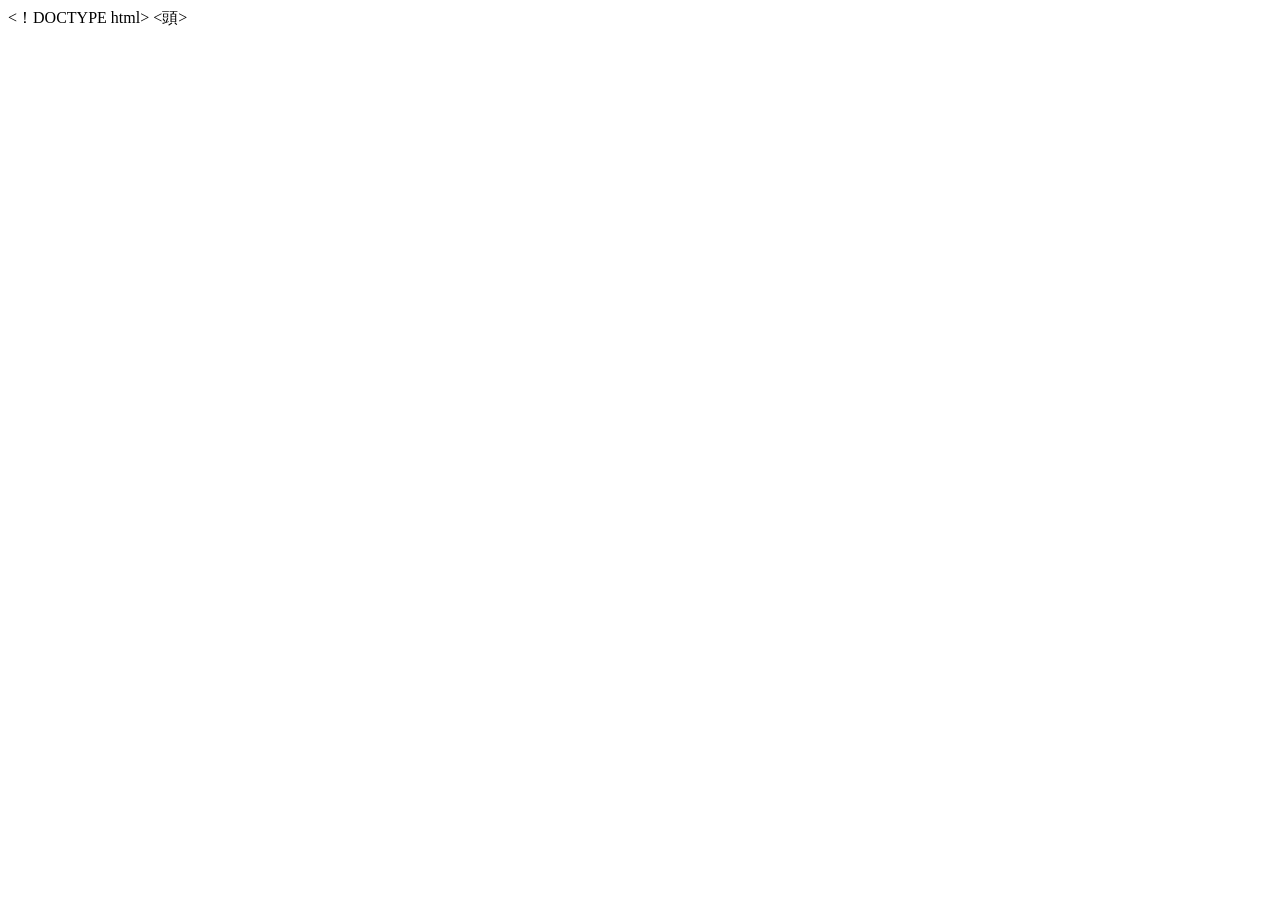
==== index.html @ caf4f37b "Create index.html" ====
<！DOCTYPE html>
<html>
<頭>
  <meta charset = "utf-8">
  <meta name = "viewport" content = "width = device-width、initial-scale = 1.0">
  <title> Progate </ title>
  <link href = "https://maxcdn.bootstrapcdn.com/font-awesome/4.7.0/css/font-awesome.min.css" rel = "stylesheet" Integrity = "sha384-wvfXpqpZZVQGK6TAh5PVlGOfQNHSoD2xbE + QkPxCAFlNEevoEH3Sl0sibVcOQ匿名 ">
  <link rel = "stylesheet" type = "text / css" href = "stylesheet.css">
</ head>
<ボディ>
  <ヘッダー>
    <div class = "container">
      <div class = "header-left">
        <img class = "logo" src = "https://prog-8.com/images/html/advanced/main_logo.png">
      </ div>
      <span class = "fa fa-bars menu-icon"> </ span>
      <div class = "header-right">
        <ahref = "＃">ガイダンス</a>
        <ahref = "＃">ここ登録</a>
        <ahref = "＃" class = "login">ログイン</a>
      </ div>
    </ div>
  </ header>
  <div class = "top-wrapper">
    <div class = "container">
      <h1>コードを学ぶ。<br>創造性を学ぶ。</ h1>
      <p> Progateはオンライン学習学習です。<br>ももやさしいませんと甲で、練習サービスを作成するプログラミングを学んでいきましょう。</ p>
      <div class = "btn-wrapper">
        <ahref = "＃" class = "btnsignup">ここ登録はこちら</a>
        <p>または</ p>
        <a href="#" class="btn facebook"> <span class = "fa fa-facebook"> </ span> Facebookで登録</a>
        <a href="#" class="btn twitter"> <span class = "fa fa-twitter"> </ span> Twitterで登録</a>
      </ div>
    </ div>
  </ div>
  <div class = "lesson-wrapper">
    <div class = "container">
      <div class = "heading">
        <h2>どこから始めればよいかを学びましょう！</ h2>
      </ div>
      <div class = "lessons">
        <div class = "lesson">
          <div class = "lesson-icon">
            <img src = "https://prog-8.com/images/html/advanced/html.png">
            <p> HTMLとCSS </ p>
          </ div>
          <pclass = "text-contents">編集リストの作成に使用する言語です。HTMLとCSSを作成して、いいなからを作成します。</ p>
        </ div>
        <div class = "lesson">
          <div class = "lesson-icon">
            <img src = "https://prog-8.com/images/html/advanced/jQuery.png">
            <p> jQuery </ p>
          </ div>
          <p class = "text-contents">記憶な備を手軽に実装JavaScriptなし、Ajax（エイジャックス）をなければてし、ファイルをダリと色々なでできます。</ p>
        </ div>
        <div class = "lesson">
          <div class = "lesson-icon">
            <img src = "https://prog-8.com/images/html/advanced/ruby.png">
            <p>ルビー</ p>
          </ div>
          <p class = "text-contents">オープンソースのフリーなプログラミング言語で、最よくあり生産性をありません。 </ p>
        </ div>
        <div class = "lesson">
          <div class = "lesson-icon">
            <img src = "https://prog-8.com/images/html/advanced/php.png">
            <p> PHP </ p>
          </ div>
          <pclass = "text-contents"> HTMLだけにするプログラムの内容をしたことはできません。PHPはHTMLにあり、プログラムを埋め込みます。</ p>
        </ div>
      </ div>
      <div class = "clear"> </ div>
    </ div>
  </ div>
  <div class = "message-wrapper">
    <div class = "container">
      <div class = "heading">
        <h2>さぁ、あなたもProgateでプログラミングを学みみませんか？</ h2>
        <h3>コーディングを学び、創造性を学びましょう！</ h3>
      </ div>
      <spanclass = "btnmessage">さっそく開発する</ span>
    </ div>
  </ div>
  <フッター>
    <div class = "container">
      <img src = "https://prog-8.com/images/html/advanced/footer_logo.png">
      <p>コーディングを学び、創造性を学ぶ。</ p>
    </ div>
  </フッター>
</ body>
</ html>
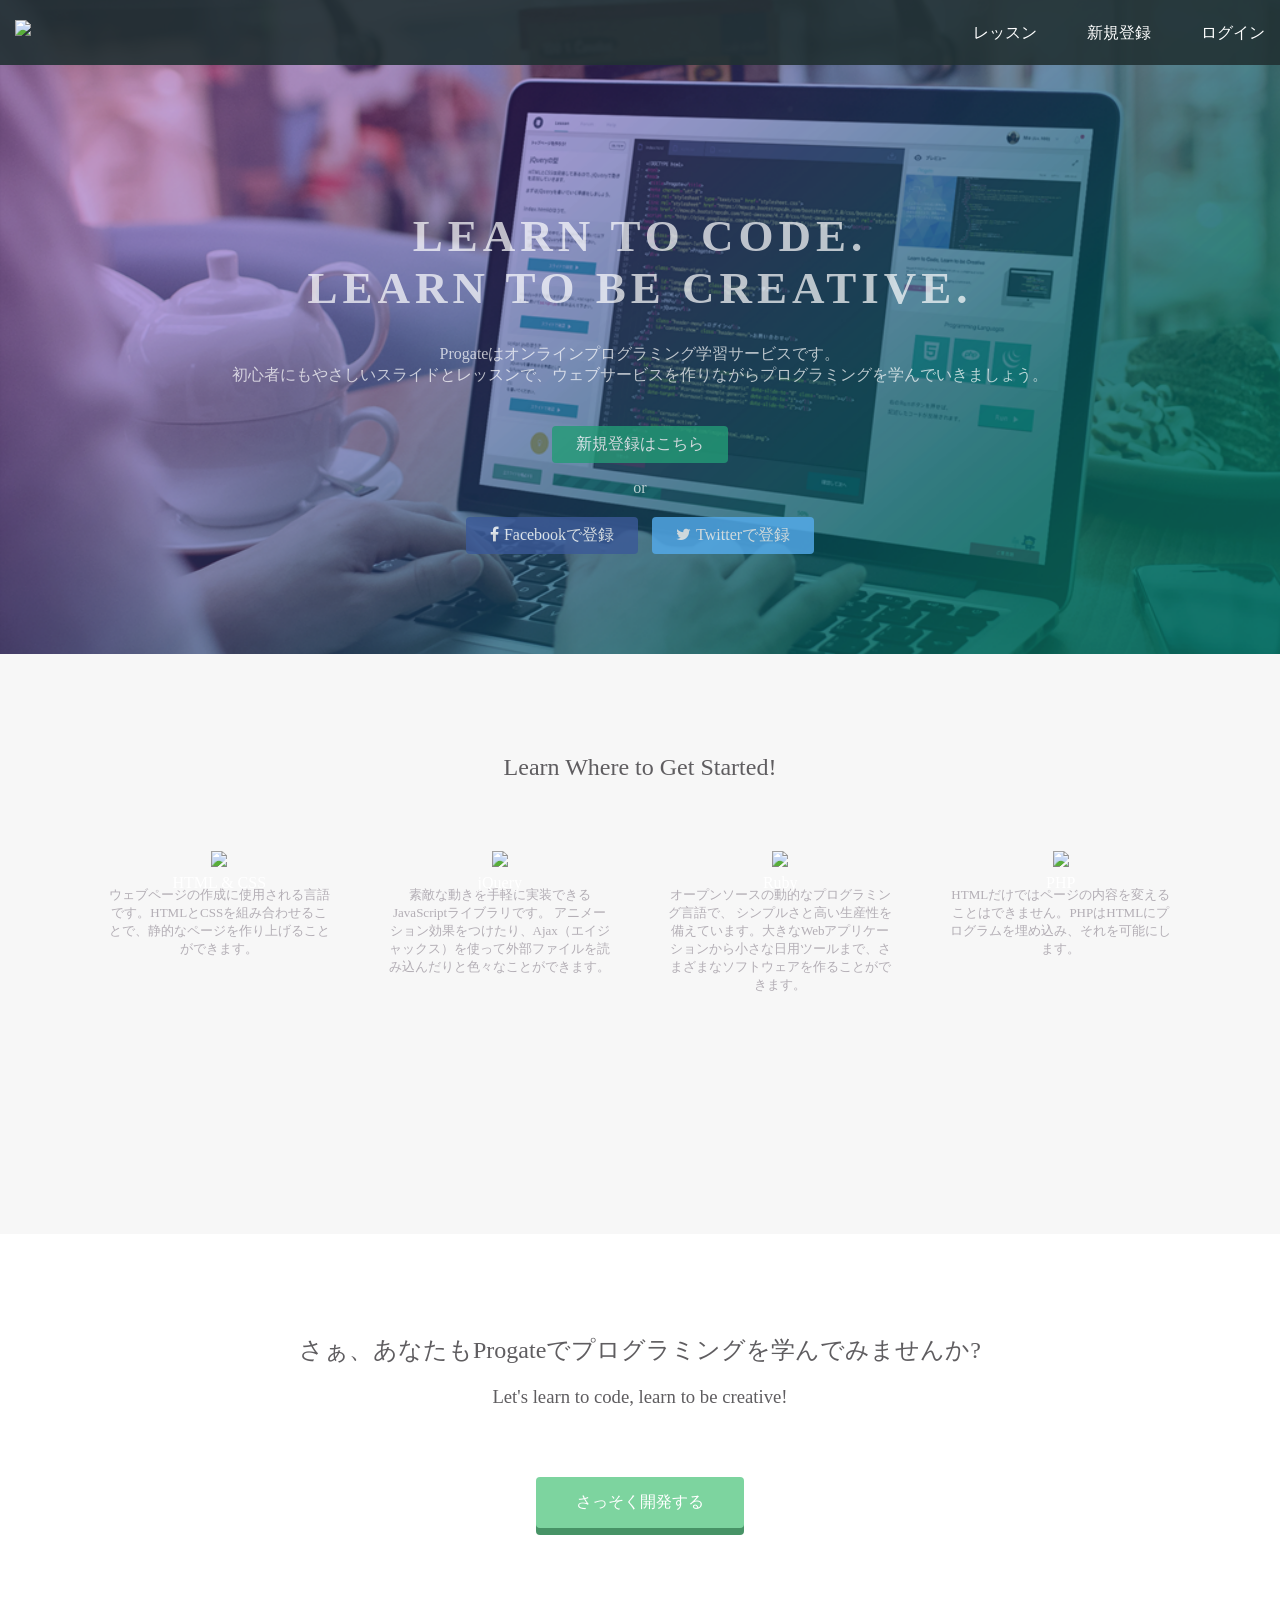
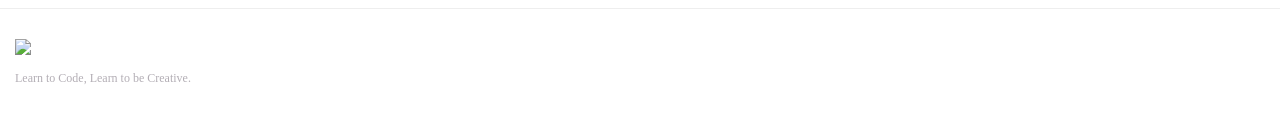
==== commit fc6fa397: "Update index.html" ====
--- a/index.html
+++ b/index.html
@@ -1,90 +1,90 @@
-<！DOCTYPE html>
+<!DOCTYPE html>
 <html>
-<頭>
-  <meta charset = "utf-8">
-  <meta name = "viewport" content = "width = device-width、initial-scale = 1.0">
-  <title> Progate </ title>
-  <link href = "https://maxcdn.bootstrapcdn.com/font-awesome/4.7.0/css/font-awesome.min.css" rel = "stylesheet" Integrity = "sha384-wvfXpqpZZVQGK6TAh5PVlGOfQNHSoD2xbE + QkPxCAFlNEevoEH3Sl0sibVcOQ匿名 ">
-  <link rel = "stylesheet" type = "text / css" href = "stylesheet.css">
-</ head>
-<ボディ>
-  <ヘッダー>
-    <div class = "container">
-      <div class = "header-left">
-        <img class = "logo" src = "https://prog-8.com/images/html/advanced/main_logo.png">
-      </ div>
-      <span class = "fa fa-bars menu-icon"> </ span>
-      <div class = "header-right">
-        <ahref = "＃">ガイダンス</a>
-        <ahref = "＃">ここ登録</a>
-        <ahref = "＃" class = "login">ログイン</a>
-      </ div>
-    </ div>
-  </ header>
-  <div class = "top-wrapper">
-    <div class = "container">
-      <h1>コードを学ぶ。<br>創造性を学ぶ。</ h1>
-      <p> Progateはオンライン学習学習です。<br>ももやさしいませんと甲で、練習サービスを作成するプログラミングを学んでいきましょう。</ p>
-      <div class = "btn-wrapper">
-        <ahref = "＃" class = "btnsignup">ここ登録はこちら</a>
-        <p>または</ p>
-        <a href="#" class="btn facebook"> <span class = "fa fa-facebook"> </ span> Facebookで登録</a>
-        <a href="#" class="btn twitter"> <span class = "fa fa-twitter"> </ span> Twitterで登録</a>
-      </ div>
-    </ div>
-  </ div>
-  <div class = "lesson-wrapper">
-    <div class = "container">
-      <div class = "heading">
-        <h2>どこから始めればよいかを学びましょう！</ h2>
-      </ div>
-      <div class = "lessons">
-        <div class = "lesson">
-          <div class = "lesson-icon">
-            <img src = "https://prog-8.com/images/html/advanced/html.png">
-            <p> HTMLとCSS </ p>
-          </ div>
-          <pclass = "text-contents">編集リストの作成に使用する言語です。HTMLとCSSを作成して、いいなからを作成します。</ p>
-        </ div>
-        <div class = "lesson">
-          <div class = "lesson-icon">
-            <img src = "https://prog-8.com/images/html/advanced/jQuery.png">
-            <p> jQuery </ p>
-          </ div>
-          <p class = "text-contents">記憶な備を手軽に実装JavaScriptなし、Ajax（エイジャックス）をなければてし、ファイルをダリと色々なでできます。</ p>
-        </ div>
-        <div class = "lesson">
-          <div class = "lesson-icon">
-            <img src = "https://prog-8.com/images/html/advanced/ruby.png">
-            <p>ルビー</ p>
-          </ div>
-          <p class = "text-contents">オープンソースのフリーなプログラミング言語で、最よくあり生産性をありません。 </ p>
-        </ div>
-        <div class = "lesson">
-          <div class = "lesson-icon">
-            <img src = "https://prog-8.com/images/html/advanced/php.png">
-            <p> PHP </ p>
-          </ div>
-          <pclass = "text-contents"> HTMLだけにするプログラムの内容をしたことはできません。PHPはHTMLにあり、プログラムを埋め込みます。</ p>
-        </ div>
-      </ div>
-      <div class = "clear"> </ div>
-    </ div>
-  </ div>
-  <div class = "message-wrapper">
-    <div class = "container">
-      <div class = "heading">
-        <h2>さぁ、あなたもProgateでプログラミングを学みみませんか？</ h2>
-        <h3>コーディングを学び、創造性を学びましょう！</ h3>
-      </ div>
-      <spanclass = "btnmessage">さっそく開発する</ span>
-    </ div>
-  </ div>
-  <フッター>
-    <div class = "container">
-      <img src = "https://prog-8.com/images/html/advanced/footer_logo.png">
-      <p>コーディングを学び、創造性を学ぶ。</ p>
-    </ div>
-  </フッター>
-</ body>
-</ html>
+<head>
+  <meta charset="utf-8">
+  <meta name="viewport" content="width=device-width, initial-scale=1.0">
+  <title>Progate</title>
+  <link href="https://maxcdn.bootstrapcdn.com/font-awesome/4.7.0/css/font-awesome.min.css" rel="stylesheet" integrity="sha384-wvfXpqpZZVQGK6TAh5PVlGOfQNHSoD2xbE+QkPxCAFlNEevoEH3Sl0sibVcOQVnN" crossorigin="anonymous">
+  <link rel="stylesheet" type="text/css" href="stylesheet.css">
+</head>
+<body>
+  <header>
+    <div class="container">
+      <div class="header-left">
+        <img class="logo" src="https://prog-8.com/images/html/advanced/main_logo.png">
+      </div>
+      <span class="fa fa-bars menu-icon"></span>
+      <div class="header-right">
+        <a href="#">レッスン</a>
+        <a href="#">新規登録</a>
+        <a href="#" class="login">ログイン</a>
+      </div>
+    </div>
+  </header>
+  <div class="top-wrapper">
+    <div class="container">
+      <h1>LEARN TO CODE.<br>LEARN TO BE CREATIVE.</h1>
+      <p>Progateはオンラインプログラミング学習サービスです。<br>初心者にもやさしいスライドとレッスンで、ウェブサービスを作りながらプログラミングを学んでいきましょう。</p>
+      <div class="btn-wrapper">
+        <a href="#" class="btn signup">新規登録はこちら</a>
+        <p>or</p>
+        <a href="#" class="btn facebook"><span class="fa fa-facebook"></span>Facebookで登録</a>
+        <a href="#" class="btn twitter"><span class="fa fa-twitter"></span>Twitterで登録</a>
+      </div>
+    </div>
+  </div>
+  <div class="lesson-wrapper">
+    <div class="container">
+      <div class="heading">
+        <h2>Learn Where to Get Started!</h2>
+      </div>
+      <div class="lessons">
+        <div class="lesson">
+          <div class="lesson-icon">
+            <img src="https://prog-8.com/images/html/advanced/html.png">
+            <p>HTML & CSS</p>
+          </div>
+          <p class="text-contents">ウェブページの作成に使用される言語です。HTMLとCSSを組み合わせることで、静的なページを作り上げることができます。</p>
+        </div>
+        <div class="lesson">
+          <div class="lesson-icon">
+            <img src="https://prog-8.com/images/html/advanced/jQuery.png">
+            <p>jQuery</p>
+          </div>
+          <p class="text-contents">素敵な動きを手軽に実装できるJavaScriptライブラリです。 アニメーション効果をつけたり、Ajax（エイジャックス）を使って外部ファイルを読み込んだりと色々なことができます。</p>
+        </div>
+        <div class="lesson">
+          <div class="lesson-icon">
+            <img src="https://prog-8.com/images/html/advanced/ruby.png">
+            <p>Ruby</p>
+          </div>
+          <p class="text-contents">オープンソースの動的なプログラミング言語で、 シンプルさと高い生産性を備えています。大きなWebアプリケーションから小さな日用ツールまで、さまざまなソフトウェアを作ることができます。</p>
+        </div>
+        <div class="lesson">
+          <div class="lesson-icon">
+            <img src="https://prog-8.com/images/html/advanced/php.png">
+            <p>PHP</p>
+          </div>
+          <p class="text-contents">HTMLだけではページの内容を変えることはできません。PHPはHTMLにプログラムを埋め込み、それを可能にします。</p>
+        </div>
+      </div>
+      <div class="clear"></div>
+    </div>
+  </div>
+  <div class="message-wrapper">
+    <div class="container">
+      <div class="heading">
+        <h2>さぁ、あなたもProgateでプログラミングを学んでみませんか?</h2>
+        <h3>Let's learn to code, learn to be creative!</h3>
+      </div>
+      <span class="btn message">さっそく開発する</span>
+    </div>
+  </div>
+  <footer>
+    <div class="container">
+      <img src="https://prog-8.com/images/html/advanced/footer_logo.png">
+      <p>Learn to Code, Learn to be Creative.</p>
+    </div>
+  </footer>
+</body>
+</html>
--- a/stylesheet.css
+++ b/stylesheet.css
@@ -0,0 +1,271 @@
+* {
+  box-sizing: border-box;
+}
+
+body {
+  margin: 0;
+  font-family: "Hiragino Kaku Gothic ProN";
+}
+
+a {
+  text-decoration: none;
+}
+
+.container {
+  width: 100%;
+  padding: 0 15px;
+  margin: 0 auto;
+}
+
+.top-wrapper {
+  padding: 180px 0 100px 0;
+  background-image: url(top.png);
+  background-size: cover;
+  color: white;
+  text-align: center;
+}
+
+.top-wrapper h1 {
+  opacity: 0.7;
+  font-size: 45px;
+  letter-spacing: 5px;
+}
+
+.top-wrapper p {
+  opacity: 0.7;
+  font-size: 16px;
+  margin-bottom: 40px;
+}
+
+.btn-wrapper {
+  text-align: center;
+}
+
+.btn-wrapper p {
+  margin-bottom: 20px;
+}
+
+.signup {
+  background-color: #239b76;
+}
+
+.facebook {
+  background-color: #3b5998;
+  margin-right: 10px;
+}
+
+.twitter {
+  background-color: #55acee;
+}
+
+.btn {
+  padding: 8px 24px;
+  color: white;
+  display: inline-block;
+  opacity: 0.8;
+  border-radius: 4px;
+  text-align: center;
+}
+
+.btn:hover {
+  opacity: 1;
+}
+
+.fa {
+  margin-right: 5px;
+}
+
+header {
+  height: 65px;
+  width: 100%;
+  background-color: rgba(34,49,52,0.9);
+  position :fixed;
+  top: 0;
+  z-index: 10;
+}
+
+.logo {
+  width: 124px;
+  margin-top: 20px;
+}
+
+.header-left {
+  float: left;
+}
+
+.header-right {
+  float: right;
+  margin-right: -25px;
+}
+
+.header-right a {
+  line-height: 65px;
+  padding: 0 25px;
+  color: white;
+  display: block;
+  float: left;
+  transition: all 0.5s;
+}
+
+.header-right a:hover {
+  background-color: rgba(255,255,255,0.3);
+}
+
+.lesson-wrapper {
+  height: 580px;
+  padding-bottom: 80px;
+  padding-left: 5%;
+  padding-right: 5%;
+  background-color: #f7f7f7;
+  text-align: center;
+}
+
+.heading {
+  padding-top: 80px;
+  padding-bottom: 50px;
+  color: #5f5d60;
+}
+
+.heading h2 {
+  font-weight: normal;
+}
+
+.lesson {
+  float: left;
+  width: 25%;
+}
+
+.lesson-icon {
+  position: relative;
+}
+
+.lesson-icon p {
+  position: absolute;
+  top: 37%;
+  width: 100%;
+  color: white;
+}
+
+.text-contents {
+  width: 80%;
+  display: inline-block;
+  margin-top: 15px;
+  font-size: 13px;
+  color: #b3aeb5;
+}
+
+.heading h3 {
+  font-weight: normal;
+}
+
+.message-wrapper {
+  border-bottom: 1px solid #eee;
+  padding-bottom: 80px;
+  text-align: center;
+}
+
+.message {
+  padding: 15px 40px;
+  background-color: #5dca88;
+  cursor: pointer;
+  box-shadow: 0px 7px #1a7940;
+}
+
+.message:active {
+  position: relative;
+  top: 7px;
+  box-shadow: none;
+}
+
+footer img {
+  width: 125px;
+}
+
+footer p {
+  color: #b3aeb5;
+  font-size: 12px;
+}
+
+footer {
+  padding-top: 30px;
+  padding-bottom: 20px;
+}
+
+.menu-icon {
+  color: white;
+  float: right;
+  font-size: 25px;
+  padding: 21px 0;
+  display: none;
+}
+
+.clear {
+  clear: left;
+}
+
+@media all and (max-width: 1000px) {
+  .lesson {
+    width: 50%;
+    margin-bottom: 50px;
+  }
+
+  .lesson-wrapper {
+    height: 990px;
+  }
+
+  footer {
+    text-align: center;
+  }
+}
+
+@media all and (max-width: 750px) {
+  .top-wrapper h1 {
+    font-size: 32px;
+  }
+
+  .heading h2 {
+    font-size: 20px;
+  }
+}
+
+@media all and (max-width: 670px) {
+  .header-right {
+    display: none;
+  }
+
+  .menu-icon {
+    display: block;
+  }
+
+  .top-wrapper .btn {
+    width: 100%;
+  }
+
+  .twitter {
+    margin-top: 10px;
+  }
+
+  .top-wrapper {
+    text-align: left;
+  }
+
+  .top-wrapper h1 {
+    font-size: 24px;
+  }
+
+  .top-wrapper p {
+    font-size: 14px;
+  }
+
+  .lesson {
+    width: 100%;
+  }
+
+  .lesson-wrapper {
+    height: 1700px;
+  }
+
+  .message-wrapper .btn {
+    width: 100%;
+  }
+}
